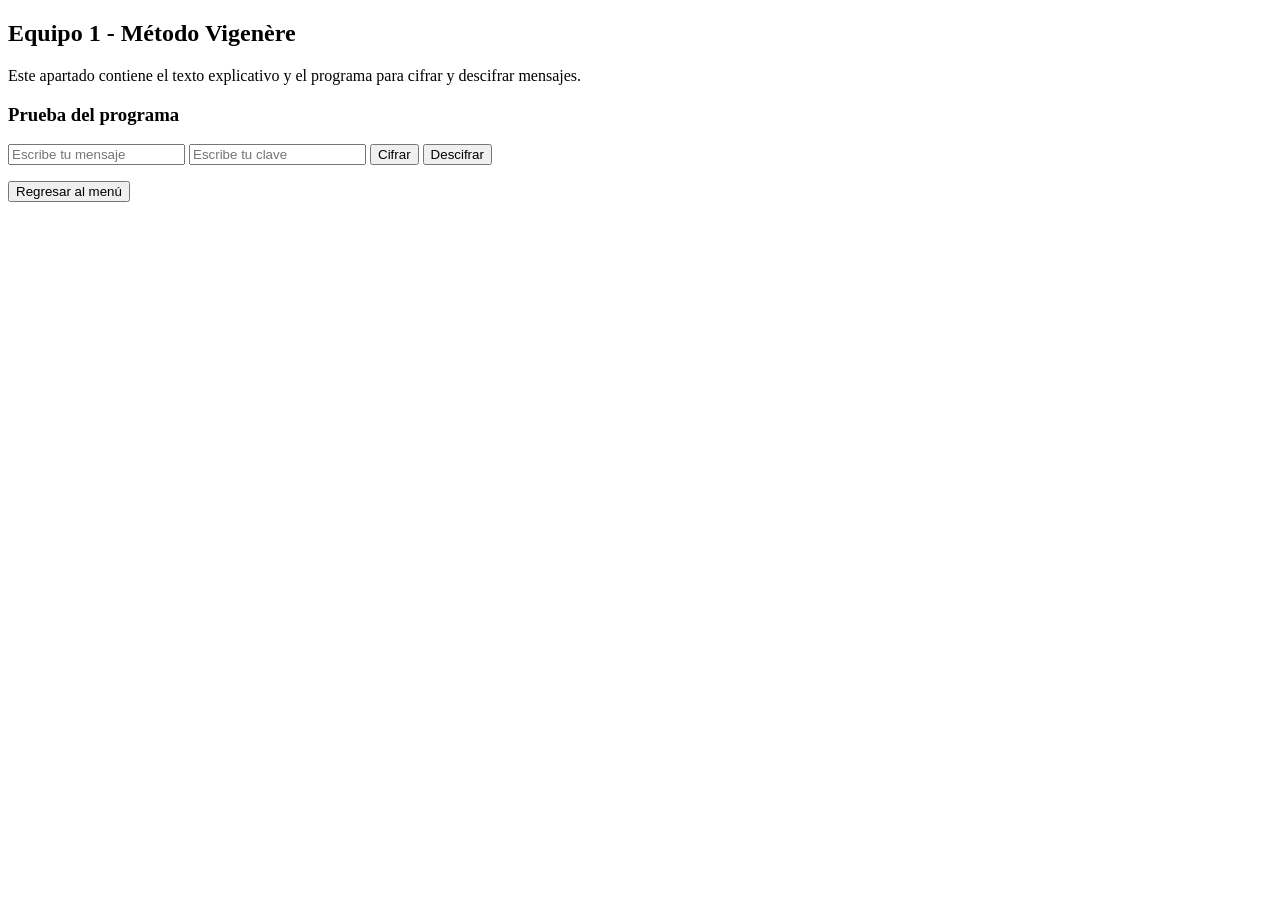
==== equipo1.html @ 96ed5e8d "Add HTML structure for Vigenère cipher program This file contains the HTML structure for the Vigenèr" ====
<!DOCTYPE html>
<html>
<head>
  <title>Equipo 1 - Vigenère</title>
  <script src="js/vigenere.js"></script>
  <link rel="stylesheet" href="css/estilos.css">
</head>
<body>
  <h2>Equipo 1 - Método Vigenère</h2>
  <p>Este apartado contiene el texto explicativo y el programa para cifrar y descifrar mensajes.</p>

  <h3>Prueba del programa</h3>
  <input type="text" id="mensaje" placeholder="Escribe tu mensaje">
  <input type="text" id="clave" placeholder="Escribe tu clave">
  <button onclick="cifrar()">Cifrar</button>
  <button onclick="descifrar()">Descifrar</button>
  <p id="resultado"></p>

  <button onclick="location.href='index.html'">Regresar al menú</button>
</body>
</html>
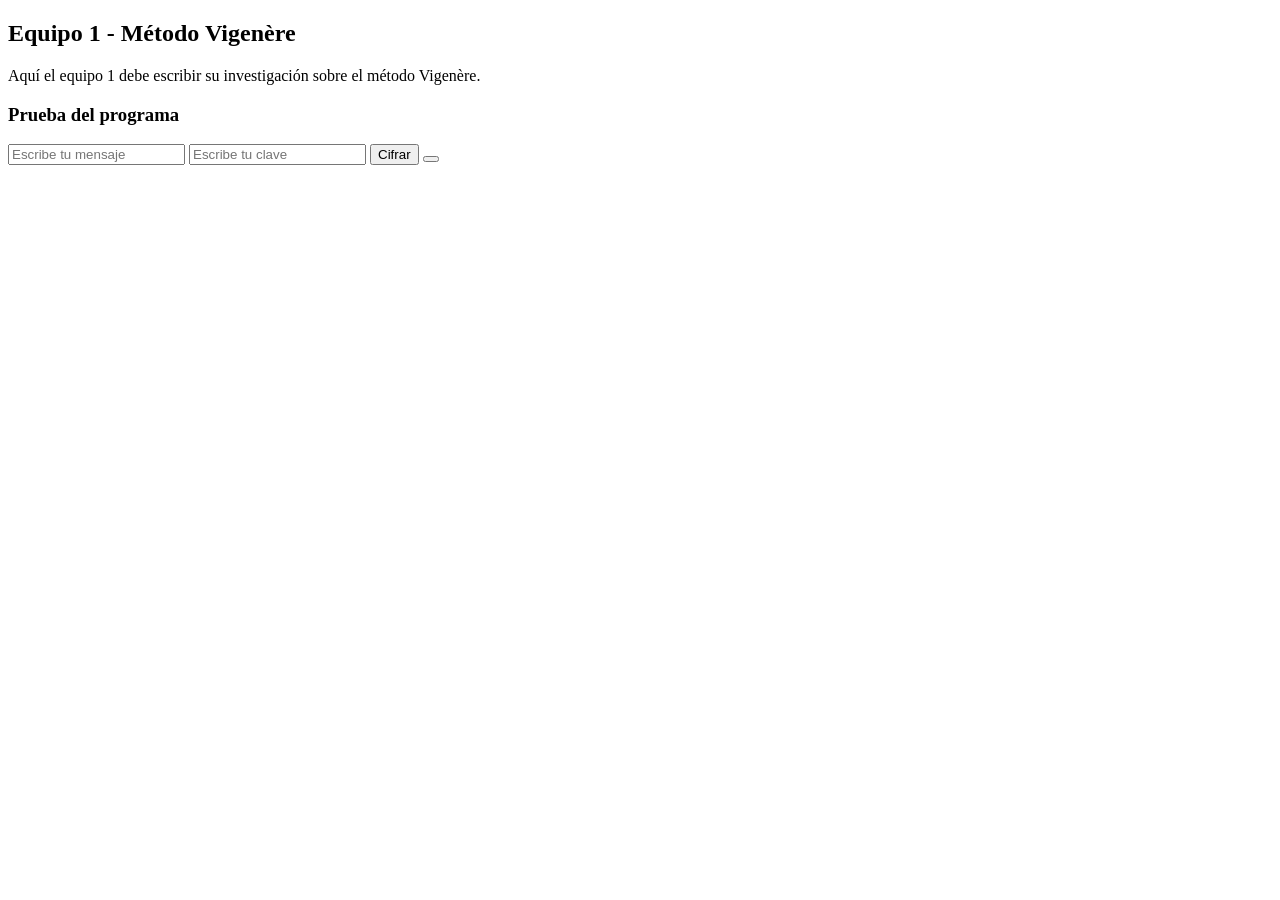
==== commit 3ff9bc12: "Create equipo1.html for Vigenère project Added HTML structure for Equipo 1 project with Vigenère met" ====
--- a/equipo1.html
+++ b/equipo1.html
@@ -2,20 +2,15 @@
 <html>
 <head>
   <title>Equipo 1 - Vigenère</title>
-  <script src="js/vigenere.js"></script>
-  <link rel="stylesheet" href="css/estilos.css">
+  <script src="vigenere.js"></script>
+  <link rel="stylesheet" href="estilos.css">
 </head>
 <body>
   <h2>Equipo 1 - Método Vigenère</h2>
-  <p>Este apartado contiene el texto explicativo y el programa para cifrar y descifrar mensajes.</p>
+  <p>Aquí el equipo 1 debe escribir su investigación sobre el método Vigenère.</p>
 
   <h3>Prueba del programa</h3>
   <input type="text" id="mensaje" placeholder="Escribe tu mensaje">
   <input type="text" id="clave" placeholder="Escribe tu clave">
   <button onclick="cifrar()">Cifrar</button>
-  <button onclick="descifrar()">Descifrar</button>
-  <p id="resultado"></p>
-
-  <button onclick="location.href='index.html'">Regresar al menú</button>
-</body>
-</html>
+  <button onclick="descifrar()">
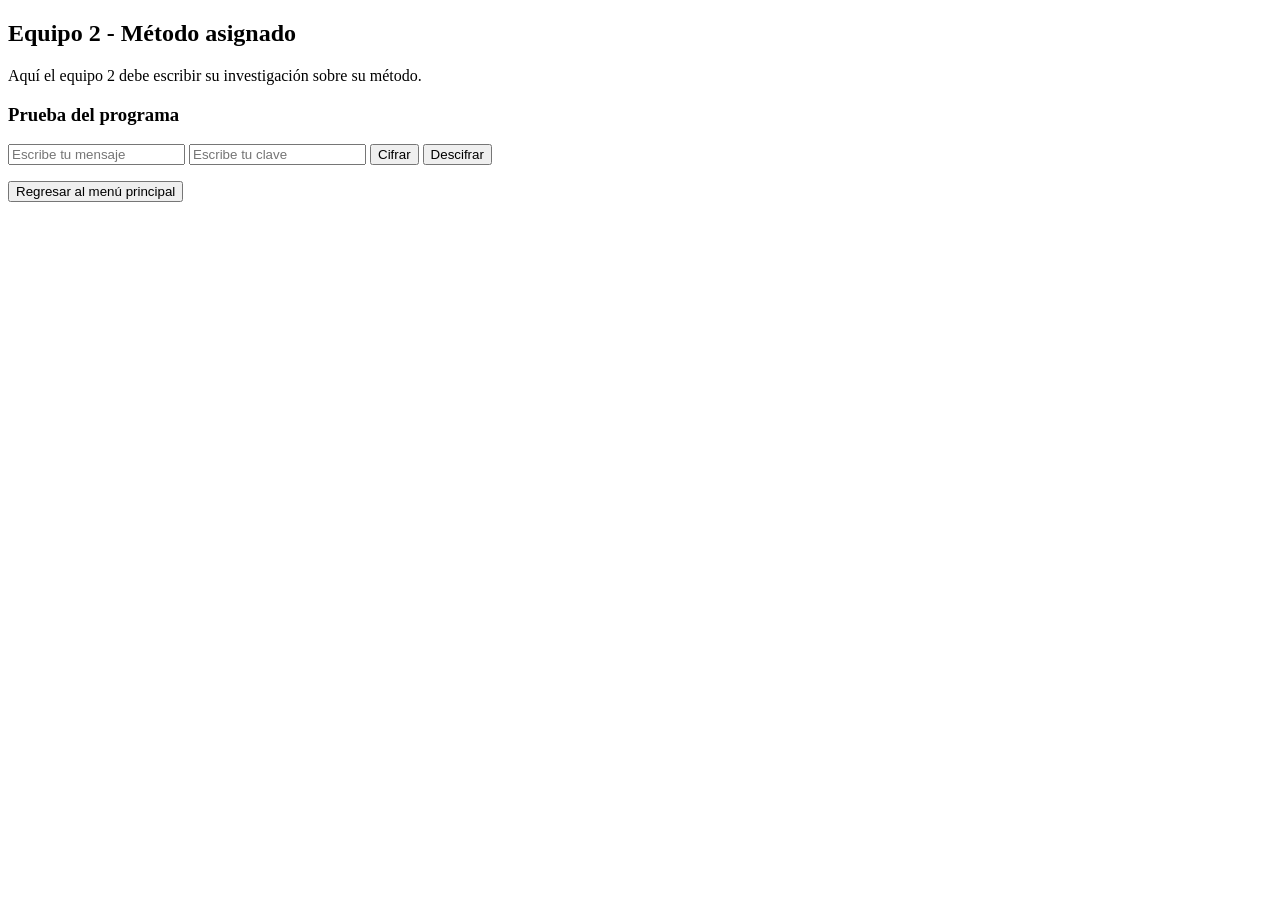
==== commit 0aae2dc4: "Update Equipo 1 to Equipo 2 in HTML file" ====
--- a/equipo1.html
+++ b/equipo1.html
@@ -1,16 +1,23 @@
 <!DOCTYPE html>
 <html>
 <head>
-  <title>Equipo 1 - Vigenère</title>
+  <title>Equipo 2</title>
   <script src="vigenere.js"></script>
   <link rel="stylesheet" href="estilos.css">
 </head>
 <body>
-  <h2>Equipo 1 - Método Vigenère</h2>
-  <p>Aquí el equipo 1 debe escribir su investigación sobre el método Vigenère.</p>
+  <h2>Equipo 2 - Método asignado</h2>
+  <p>Aquí el equipo 2 debe escribir su investigación sobre su método.</p>
 
   <h3>Prueba del programa</h3>
   <input type="text" id="mensaje" placeholder="Escribe tu mensaje">
   <input type="text" id="clave" placeholder="Escribe tu clave">
   <button onclick="cifrar()">Cifrar</button>
-  <button onclick="descifrar()">
+  <button onclick="descifrar()">Descifrar</button>
+  <p id="resultado"></p>
+
+  <!-- Botón de regreso -->
+  <button onclick="location.href='index.html'">Regresar al menú principal</button>
+</body>
+</html>
+
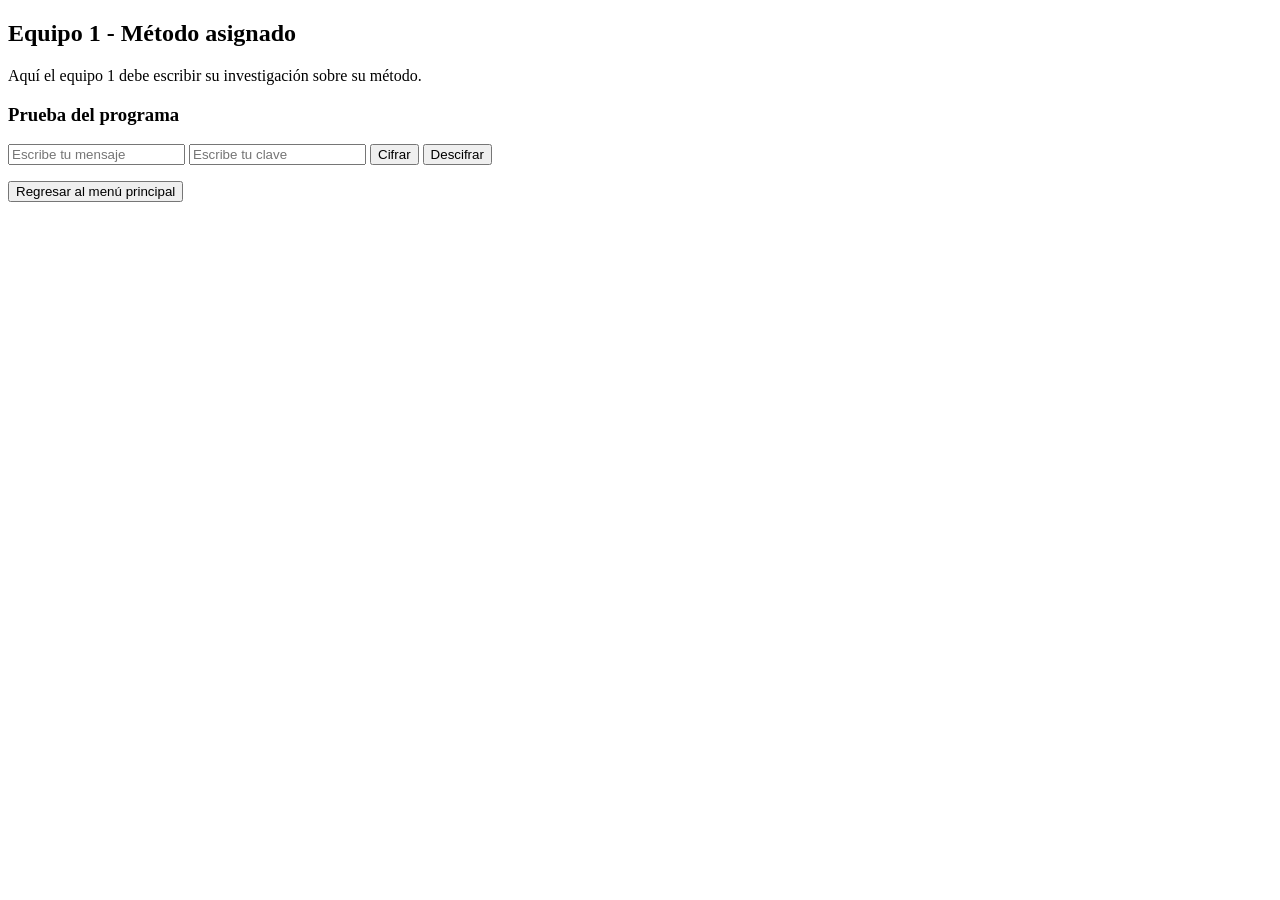
==== commit 13f43874: "Update Equipo 2 to Equipo 1 in HTML file" ====
--- a/equipo1.html
+++ b/equipo1.html
@@ -1,23 +1,22 @@
 <!DOCTYPE html>
 <html>
 <head>
-  <title>Equipo 2</title>
-  <script src="vigenere.js"></script>
+  <title>Equipo 1</title>
   <link rel="stylesheet" href="estilos.css">
 </head>
 <body>
-  <h2>Equipo 2 - Método asignado</h2>
-  <p>Aquí el equipo 2 debe escribir su investigación sobre su método.</p>
+  <h2>Equipo 1 - Método asignado</h2>
+  <p>Aquí el equipo 1 debe escribir su investigación sobre su método.</p>
 
   <h3>Prueba del programa</h3>
-  <input type="text" id="mensaje" placeholder="Escribe tu mensaje">
-  <input type="text" id="clave" placeholder="Escribe tu clave">
-  <button onclick="cifrar()">Cifrar</button>
-  <button onclick="descifrar()">Descifrar</button>
+  <input type="text" placeholder="Escribe tu mensaje">
+  <input type="text" placeholder="Escribe tu clave">
+  <button>Cifrar</button>
+  <button>Descifrar</button>
   <p id="resultado"></p>
 
-  <!-- Botón de regreso -->
   <button onclick="location.href='index.html'">Regresar al menú principal</button>
 </body>
 </html>
 
+
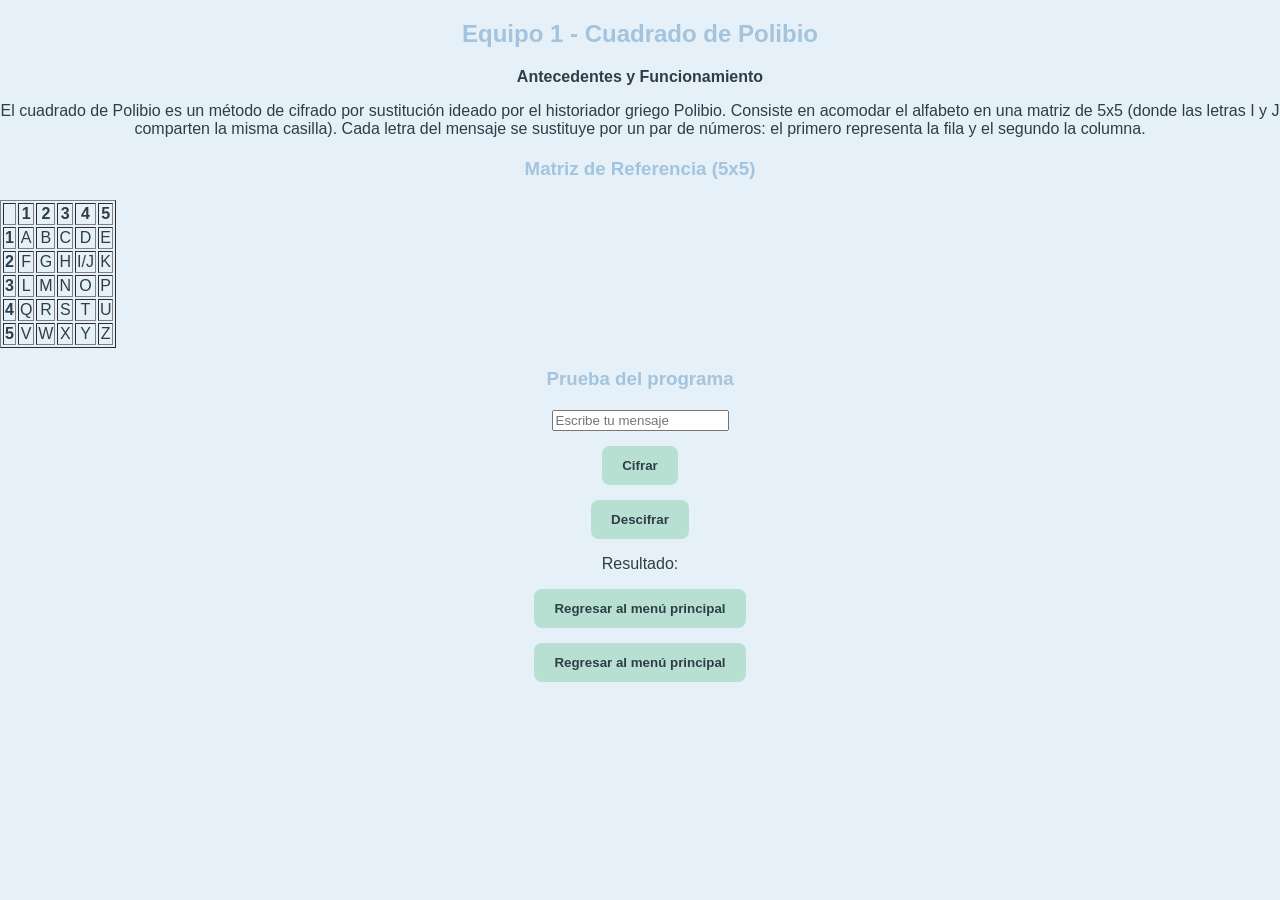
==== commit 1b90cf32: "Update equipo1.html" ====
--- a/equipo1.html
+++ b/equipo1.html
@@ -1,19 +1,42 @@
 <!DOCTYPE html>
-<html>
+<html lang="es">
 <head>
-  <title>Equipo 1</title>
-  <link rel="stylesheet" href="estilos.css">
+    <meta charset="UTF-8">
+    <title>Equipo 1 - Cifrado Polibio</title>
+    <link rel="stylesheet" href="estilos.css">
 </head>
 <body>
-  <h2>Equipo 1 - Método asignado</h2>
-  <p>Aquí el equipo 1 debe escribir su investigación sobre su método.</p>
+    <h2>Equipo 1 - Cuadrado de Polibio</h2>
+    
+    <p><strong>Antecedentes y Funcionamiento</strong></p>
+    <p>
+      El cuadrado de Polibio es un método de cifrado por sustitución ideado por el historiador griego Polibio. 
+      Consiste en acomodar el alfabeto en una matriz de 5x5 (donde las letras I y J comparten la misma casilla).
+      Cada letra del mensaje se sustituye por un par de números: el primero representa la fila y el segundo la columna.
+    </p>
 
-  <h3>Prueba del programa</h3>
-  <input type="text" placeholder="Escribe tu mensaje">
-  <input type="text" placeholder="Escribe tu clave">
-  <button>Cifrar</button>
-  <button>Descifrar</button>
-  <p id="resultado"></p>
+    <h3>Matriz de Referencia (5x5)</h3>
+    <table border="1" style="margin: 10px 0; text-align: center;">
+      <tr><th></th><th>1</th><th>2</th><th>3</th><th>4</th><th>5</th></tr>
+      <tr><th>1</th><td>A</td><td>B</td><td>C</td><td>D</td><td>E</td></tr>
+      <tr><th>2</th><td>F</td><td>G</td><td>H</td><td>I/J</td><td>K</td></tr>
+      <tr><th>3</th><td>L</td><td>M</td><td>N</td><td>O</td><td>P</td></tr>
+      <tr><th>4</th><td>Q</td><td>R</td><td>S</td><td>T</td><td>U</td></tr>
+      <tr><th>5</th><td>V</td><td>W</td><td>X</td><td>Y</td><td>Z</td></tr>
+    </table>
+
+    <h3>Prueba del programa</h3>
+    <input type="text" id="texto" placeholder="Escribe tu mensaje">
+    <button onclick="cifrar()">Cifrar</button>
+    <button onclick="descifrar()">Descifrar</button>
+
+    <p id="resultado">Resultado: </p>
+
+    <button onclick="location.href='index.html'">Regresar al menú principal</button>
+
+    <script src="polibio.js"></script>
+</body>
+</html>
 
   <button onclick="location.href='index.html'">Regresar al menú principal</button>
 </body>
--- a/estilos.css
+++ b/estilos.css
@@ -0,0 +1,68 @@
+:root {
+  --color-fondo: #e6f0f8;
+  --color-principal: #a3c4dc;
+  --color-secundario: #c8d9e6;
+  --color-acento: #b8e0d2;
+  --color-texto: #2f3e46;
+}
+
+body {
+  font-family: 'Segoe UI', sans-serif;
+  background: var(--color-fondo);
+  color: var(--color-texto);
+  margin: 0;
+  padding: 0;
+  text-align: center;
+}
+
+h1, h2, h3 {
+  color: var(--color-principal);
+  margin: 20px 0;
+}
+
+button {
+  background: var(--color-acento);
+  border: none;
+  padding: 12px 20px;
+  border-radius: 8px;
+  color: var(--color-texto);
+  font-weight: bold;
+  cursor: pointer;
+  margin: 15px auto;
+  display: block;
+}
+
+button:hover {
+  background: var(--color-principal);
+}
+
+.contenedor {
+  max-width: 900px;
+  margin: 50px auto;
+  padding: 20px;
+}
+
+.cuadro-texto, .cuadro-tabla {
+  background: #ffffff;
+  border: 2px solid var(--color-principal);
+  border-radius: 10px;
+  padding: 20px;
+  margin-bottom: 30px;
+}
+
+.tabla-alfabeto {
+  margin: 0 auto;
+  border-collapse: collapse;
+  width: 95%;
+}
+
+.tabla-alfabeto th, .tabla-alfabeto td {
+  border: 1px solid var(--color-principal);
+  padding: 8px;
+  text-align: center;
+}
+
+.tabla-alfabeto th {
+  background: var(--color-acento);
+  color: var(--color-texto);
+}
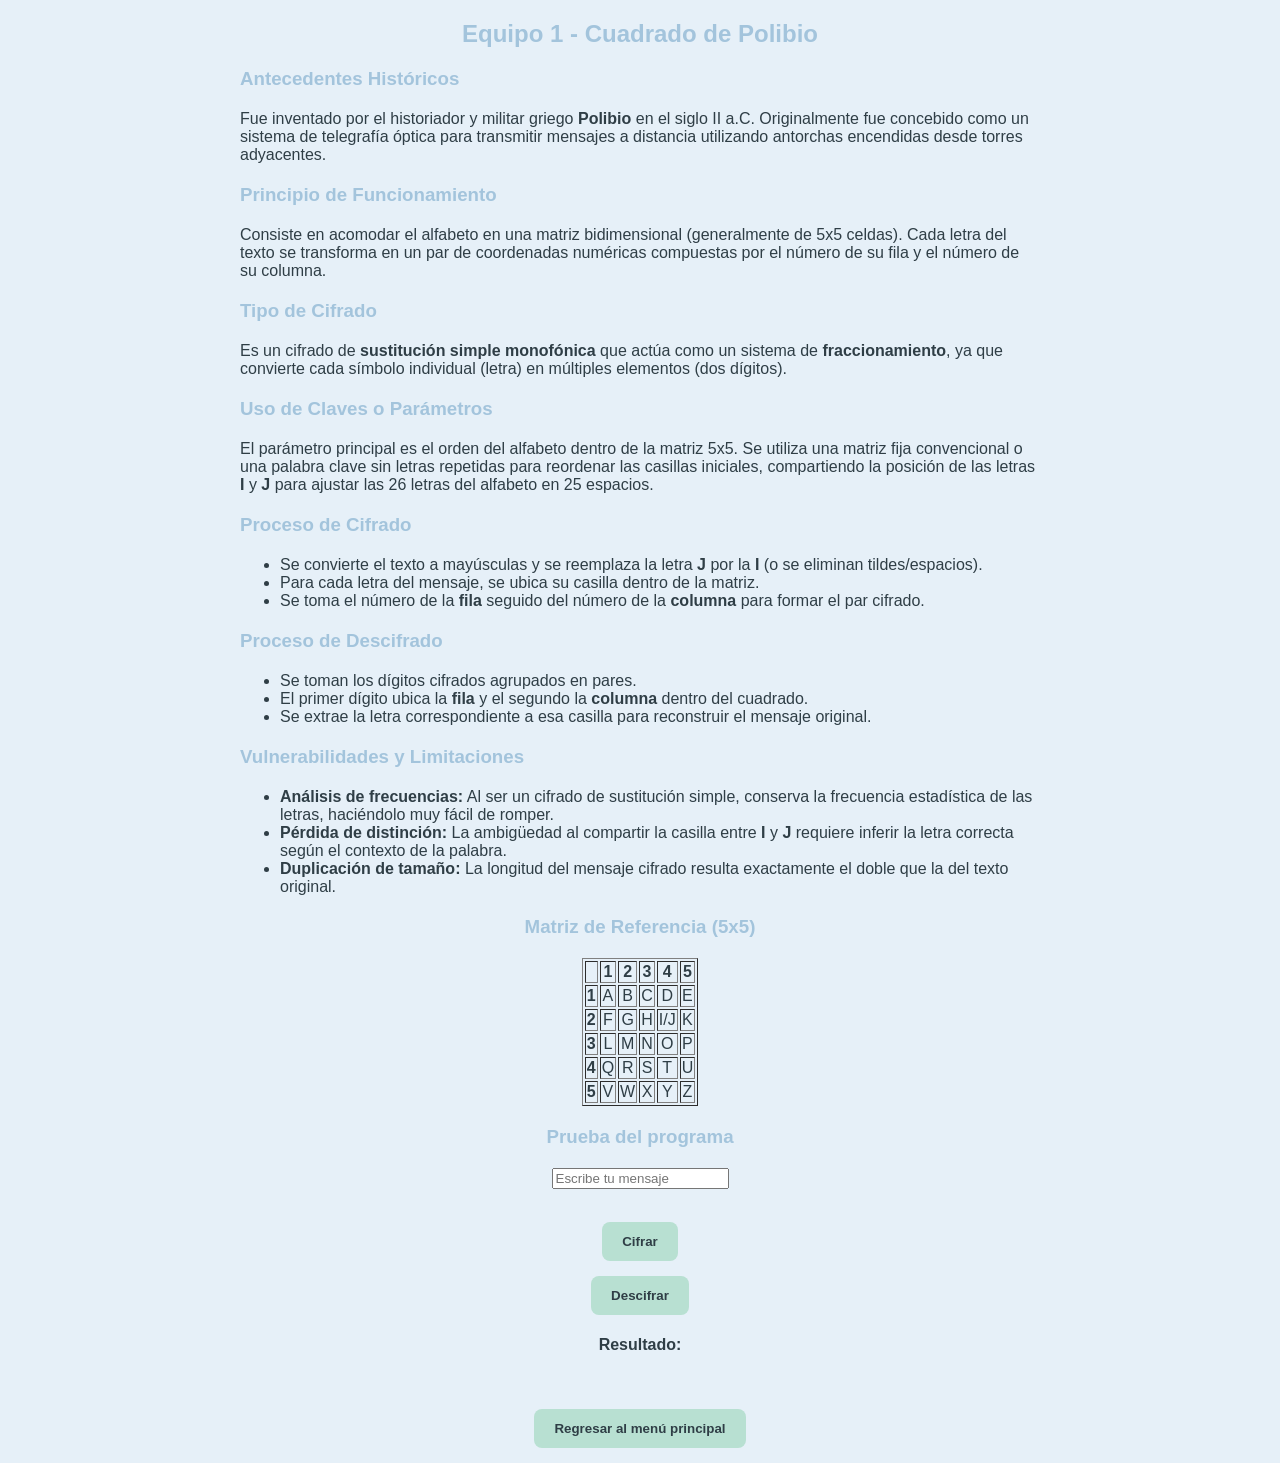
==== commit 0b345252: "Update equipo1.html" ====
--- a/equipo1.html
+++ b/equipo1.html
@@ -8,15 +8,57 @@
 <body>
     <h2>Equipo 1 - Cuadrado de Polibio</h2>
     
-    <p><strong>Antecedentes y Funcionamiento</strong></p>
-    <p>
-      El cuadrado de Polibio es un método de cifrado por sustitución ideado por el historiador griego Polibio. 
-      Consiste en acomodar el alfabeto en una matriz de 5x5 (donde las letras I y J comparten la misma casilla).
-      Cada letra del mensaje se sustituye por un par de números: el primero representa la fila y el segundo la columna.
-    </p>
+    <div style="text-align: left; max-width: 800px; margin: 0 auto;">
+      <h3>Antecedentes Históricos</h3>
+      <p>
+        Fue inventado por el historiador y militar griego <strong>Polibio</strong> en el siglo II a.C. 
+        Originalmente fue concebido como un sistema de telegrafía óptica para transmitir mensajes a distancia 
+        utilizando antorchas encendidas desde torres adyacentes.
+      </p>
+
+      <h3>Principio de Funcionamiento</h3>
+      <p>
+        Consiste en acomodar el alfabeto en una matriz bidimensional (generalmente de 5x5 celdas). 
+        Cada letra del texto se transforma en un par de coordenadas numéricas compuestas por el número de su fila y el número de su columna.
+      </p>
+
+      <h3>Tipo de Cifrado</h3>
+      <p>
+        Es un cifrado de <strong>sustitución simple monofónica</strong> que actúa como un sistema de <strong>fraccionamiento</strong>, 
+        ya que convierte cada símbolo individual (letra) en múltiples elementos (dos dígitos).
+      </p>
+
+      <h3>Uso de Claves o Parámetros</h3>
+      <p>
+        El parámetro principal es el orden del alfabeto dentro de la matriz 5x5. Se utiliza una matriz fija convencional o una palabra clave 
+        sin letras repetidas para reordenar las casillas iniciales, compartiendo la posición de las letras <strong>I</strong> y <strong>J</strong> 
+        para ajustar las 26 letras del alfabeto en 25 espacios.
+      </p>
+
+      <h3>Proceso de Cifrado</h3>
+      <ul>
+        <li>Se convierte el texto a mayúsculas y se reemplaza la letra <strong>J</strong> por la <strong>I</strong> (o se eliminan tildes/espacios).</li>
+        <li>Para cada letra del mensaje, se ubica su casilla dentro de la matriz.</li>
+        <li>Se toma el número de la <strong>fila</strong> seguido del número de la <strong>columna</strong> para formar el par cifrado.</li>
+      </ul>
+
+      <h3>Proceso de Descifrado</h3>
+      <ul>
+        <li>Se toman los dígitos cifrados agrupados en pares.</li>
+        <li>El primer dígito ubica la <strong>fila</strong> y el segundo la <strong>columna</strong> dentro del cuadrado.</li>
+        <li>Se extrae la letra correspondiente a esa casilla para reconstruir el mensaje original.</li>
+      </ul>
+
+      <h3>Vulnerabilidades y Limitaciones</h3>
+      <ul>
+        <li><strong>Análisis de frecuencias:</strong> Al ser un cifrado de sustitución simple, conserva la frecuencia estadística de las letras, haciéndolo muy fácil de romper.</li>
+        <li><strong>Pérdida de distinción:</strong> La ambigüedad al compartir la casilla entre <strong>I</strong> y <strong>J</strong> requiere inferir la letra correcta según el contexto de la palabra.</li>
+        <li><strong>Duplicación de tamaño:</strong> La longitud del mensaje cifrado resulta exactamente el doble que la del texto original.</li>
+      </ul>
+    </div>
 
     <h3>Matriz de Referencia (5x5)</h3>
-    <table border="1" style="margin: 10px 0; text-align: center;">
+    <table border="1" style="margin: 10px auto; text-align: center;">
       <tr><th></th><th>1</th><th>2</th><th>3</th><th>4</th><th>5</th></tr>
       <tr><th>1</th><td>A</td><td>B</td><td>C</td><td>D</td><td>E</td></tr>
       <tr><th>2</th><td>F</td><td>G</td><td>H</td><td>I/J</td><td>K</td></tr>
@@ -27,19 +69,16 @@
 
     <h3>Prueba del programa</h3>
     <input type="text" id="texto" placeholder="Escribe tu mensaje">
+    <br><br>
     <button onclick="cifrar()">Cifrar</button>
     <button onclick="descifrar()">Descifrar</button>
 
-    <p id="resultado">Resultado: </p>
+    <h4 id="resultado">Resultado: </h4>
 
+    <br>
     <button onclick="location.href='index.html'">Regresar al menú principal</button>
 
     <script src="polibio.js"></script>
 </body>
 </html>
 
-  <button onclick="location.href='index.html'">Regresar al menú principal</button>
-</body>
-</html>
-
-
